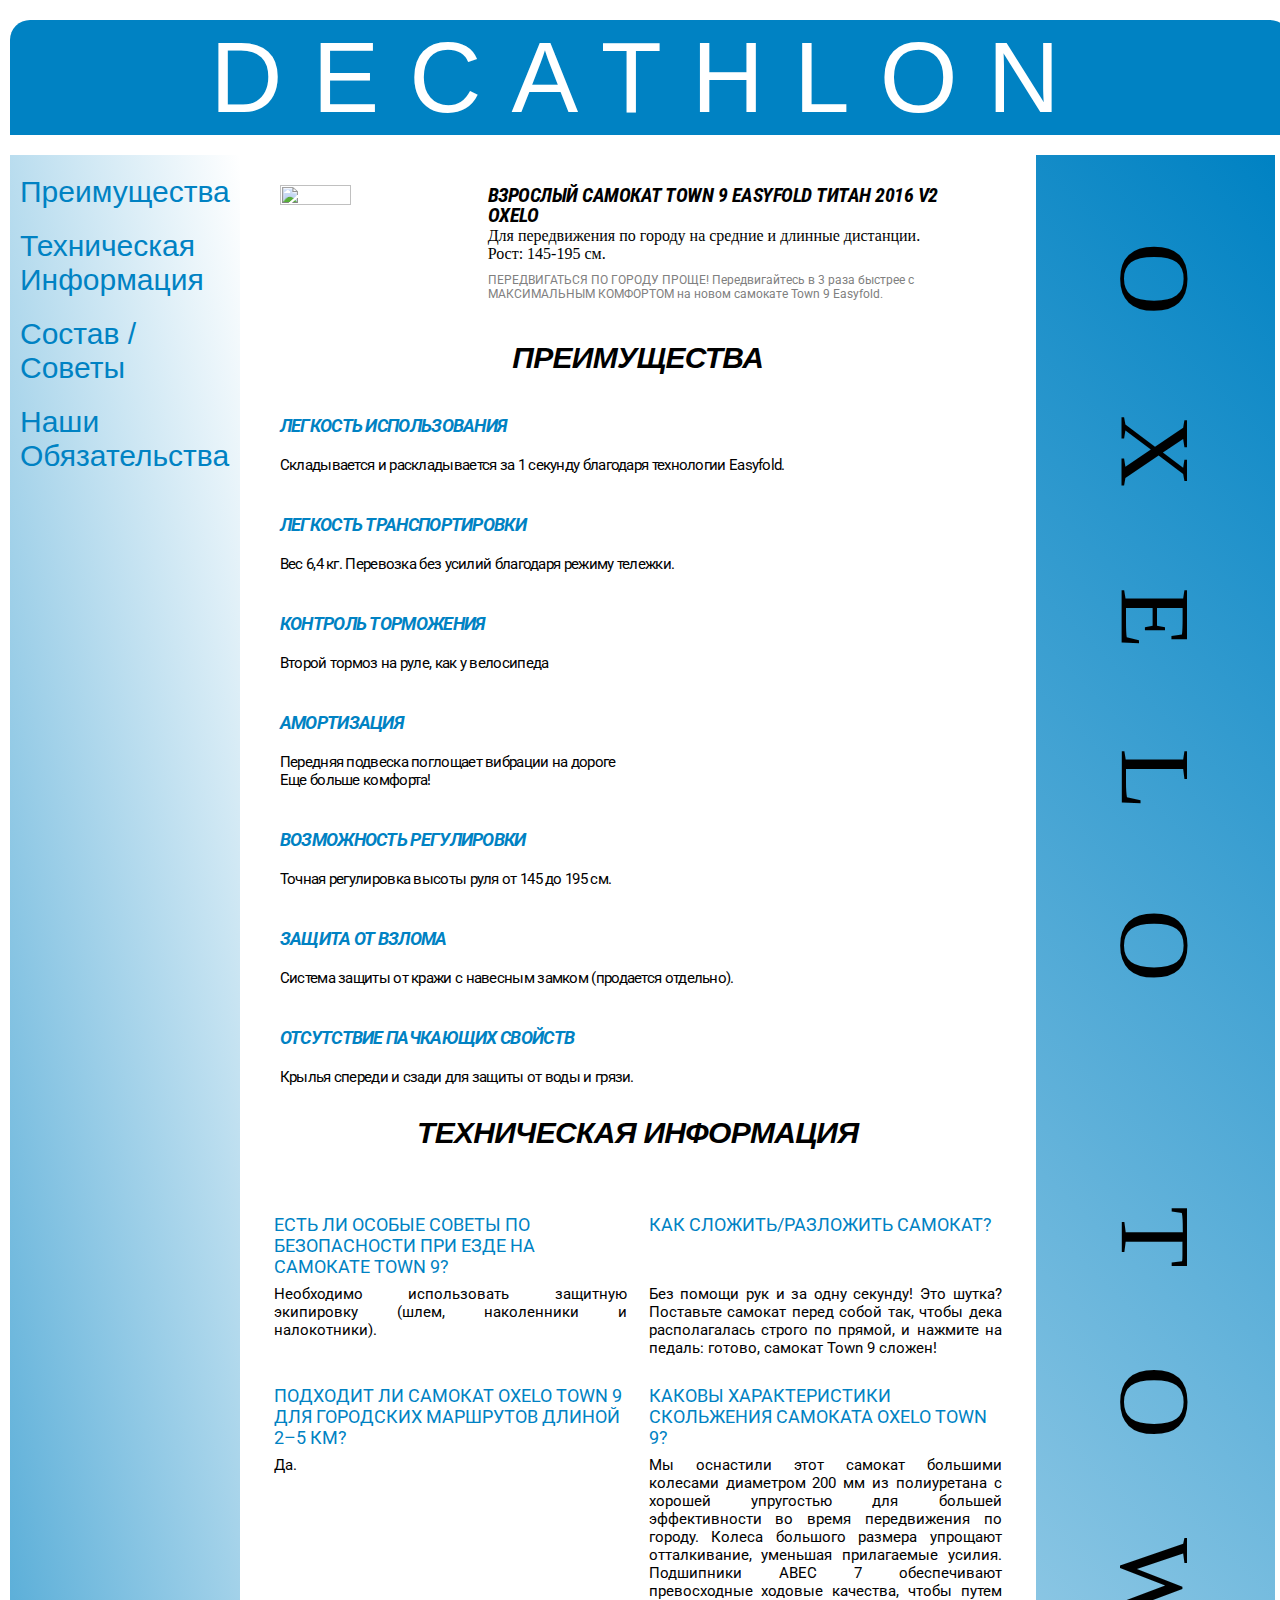
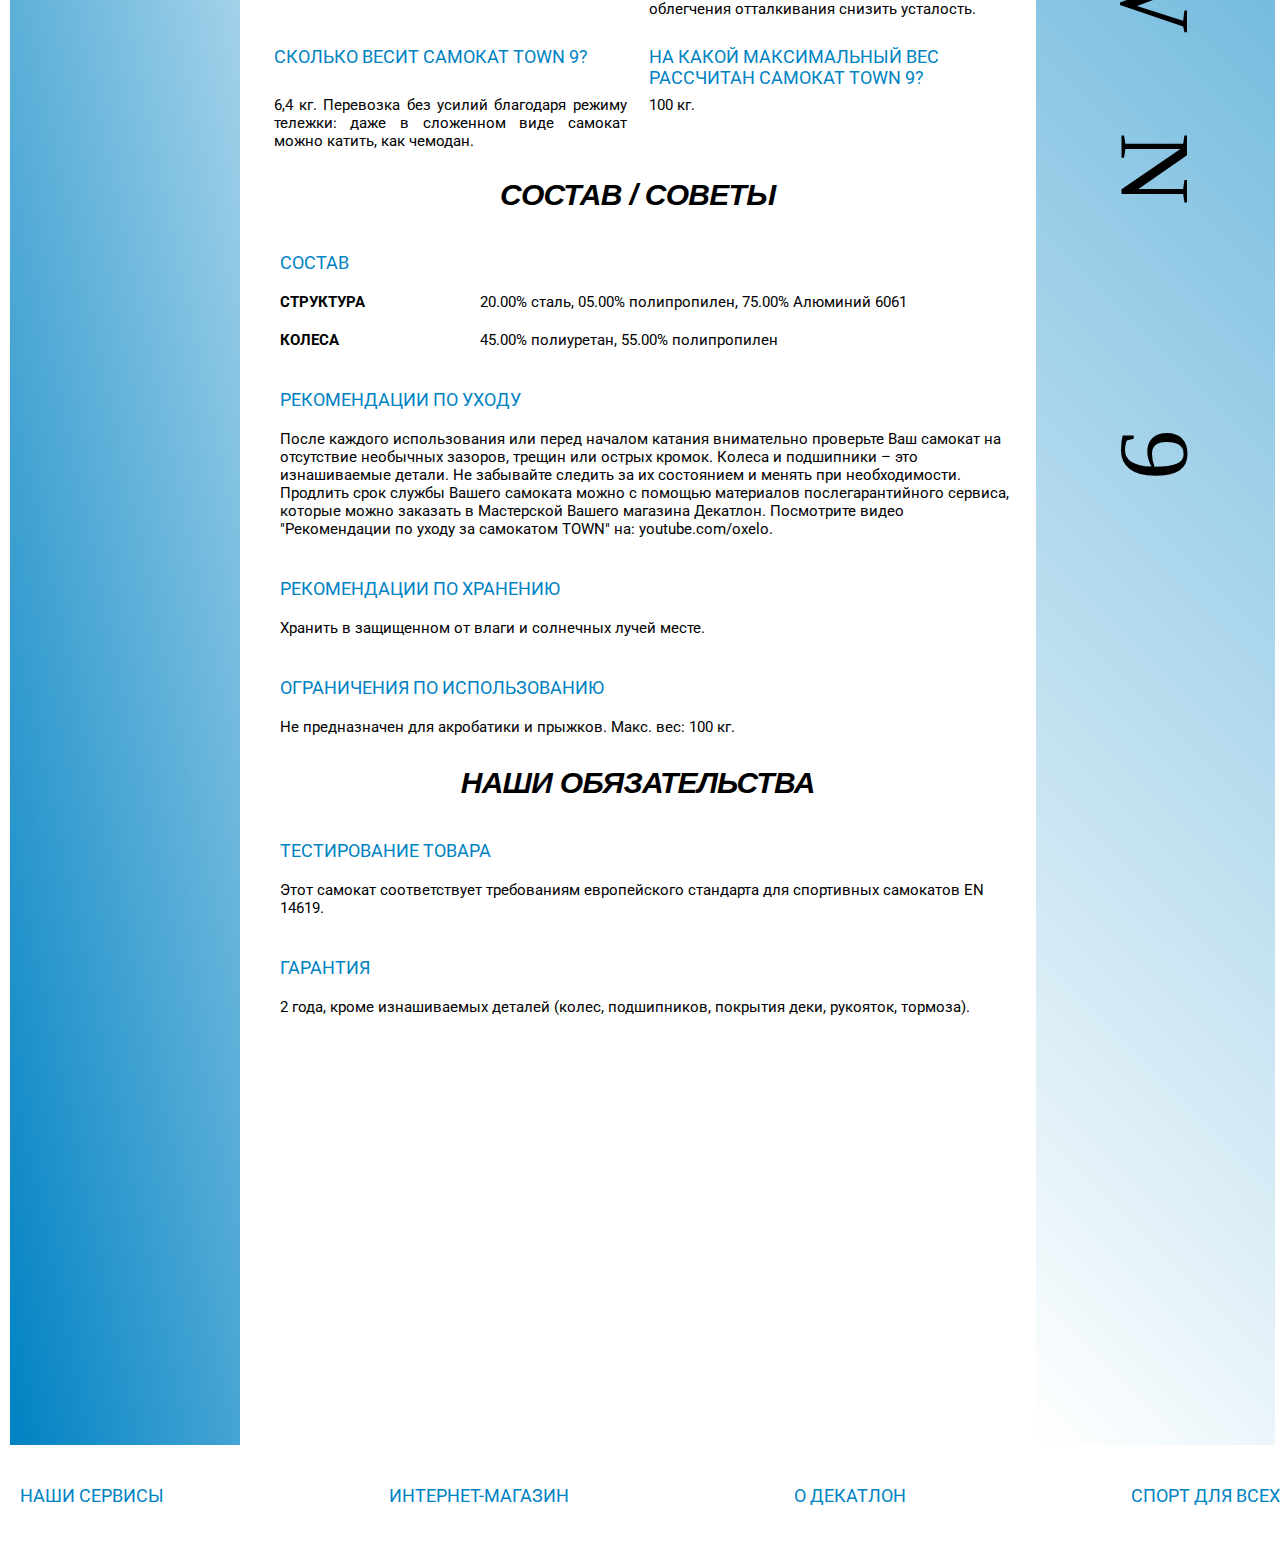
==== index.html @ 81edf1f5 "добавление index" ====
<!DOCTYPE html>
<html>
<head>
  <meta charset="utf-8">
  <meta name="viewport" content="width=device-width">
  <title>Decathlon</title>
  <link rel="stylesheet" href="style.css">
  <style>
      @import url('https://fonts.googleapis.com/css?family=Roboto|Roboto+Condensed');
  </style>
</head>
<body>
  <header>decathlon</header>
  <div class="container">
    <nav>

        <p><a href="#advantage">преимущества</a></p>
        <p><a href="#techInf">техническая информация</a></p>
        <p><a href="#advise">состав / советы</a></p>
        <p><a href="#commitment">наши обязательства</a></p>
           
    </nav>
    <main>
      <div class="info">
        <img class="otstup" width="40%" height="40%" src=https://www.decathlon.ru/media/835/8352904/big_03066967-57f4-4296-993a-b18a57d58a16.jpg>
          <div class="otstup">
            <h1 class="italic-upper">ВЗРОСЛЫЙ САМОКАТ TOWN 9
              EASYFOLD ТИТАН 2016 V2 OXELO</h1>
            <h3 class="explain">Для передвижения по 
              городу на средние и длинные дистанции.<br> Рост: 145-195 см.
            </h3>
            <p class="primanka">ПЕРЕДВИГАТЬСЯ ПО ГОРОДУ ПРОЩЕ!
               Передвигайтесь в 3 раза быстрее с МАКСИМАЛЬНЫМ 
               КОМФОРТОМ на новом самокате Town 9 Easyfold.
              </p>
          </div>
           
      </div>
      <div>
          <dl id="advantage">ПРЕИМУЩЕСТВА
            <dt>ЛЕГКОСТЬ ИСПОЛЬЗОВАНИЯ
              <dd>Складывается и раскладывается
              за 1 секунду благодаря технологии Easyfold.
              </dd>
            </dt>
            <dt>ЛЕГКОСТЬ ТРАНСПОРТИРОВКИ</dt>
              <dd>Вес 6,4 кг. Перевозка без усилий
               благодаря режиму тележки.
              </dd>
            <dt>контроль торможения</dt>
              <dd>Второй тормоз на руле, как у велосипеда</dd>
            <dt>амортизация</dt>
              <dd>Передняя подвеска поглощает вибрации на дороге<br>
              Еще больше комфорта!
              </dd>
            <dt>возможность регулировки</dt>
              <dd>Точная регулировка высоты руля от 145 до 195 см.</dd>
            <dt>защита от взлома</dt>
              <dd>Система защиты от кражи
               с навесным замком (продается отдельно).
              </dd>
            <dt>отсутствие пачкающих свойств</dt>
              <dd>Крылья спереди и сзади для защиты от воды и грязи.</dd>
          </dl>
          <dl id="techInf">техническая информация</dl>
            <table>
              <tr>
                <td>
                  <dt>ЕСТЬ ЛИ ОСОБЫЕ СОВЕТЫ ПО БЕЗОПАСНОСТИ
                  ПРИ ЕЗДЕ НА САМОКАТЕ TOWN 9?</dt>
                </td>
                <td>
                  <dt>как сложить/разложить самокат?</dt>
                </td>
              </tr>
              <tr>
                <td>
                  <dd>Необходимо
                     использовать защитную экипировку
                      (шлем, наколенники и налокотники).</dd>
                
                </td>
                <td>
                  <dd>Без помощи рук и за одну секунду! Это шутка?
                     Поставьте самокат перед собой так, чтобы дека располагалась
                     строго по прямой, и нажмите на педаль:
                      готово, самокат Town 9 сложен!</dd>
                </td>
              </tr>
              <tr>
                  <td>
                    <dt>ПОДХОДИТ ЛИ САМОКАТ OXELO TOWN 9
                       ДЛЯ ГОРОДСКИХ МАРШРУТОВ ДЛИНОЙ 2–5 КМ?</dt>
                  </td>
                  <td>
                    <dt>КАКОВЫ ХАРАКТЕРИСТИКИ СКОЛЬЖЕНИЯ САМОКАТА OXELO TOWN 9?</dt>
                  </td>
                </tr>
                <tr>
                  <td>
                    <dd>Да.</dd>
                  
                  </td>
                  <td>
                    <dd>Мы оснастили этот самокат большими колесами диаметром
                       200 мм из полиуретана с хорошей упругостью для большей
                        эффективности во время передвижения по городу.
                         Колеса большого размера упрощают отталкивание, 
                         уменьшая прилагаемые усилия. Подшипники ABEC 7 
                         обеспечивают превосходные ходовые качества,
                          чтобы путем облегчения отталкивания снизить усталость.</dd>
                  </td>
                </tr>
                <tr>
                    <td>
                      <dt>СКОЛЬКО ВЕСИТ САМОКАТ TOWN 9?</dt>
                    </td>
                    <td>
                      <dt>НА КАКОЙ МАКСИМАЛЬНЫЙ ВЕС РАССЧИТАН САМОКАТ TOWN 9?</dt>
                    </td>
                  </tr>
                  <tr>
                    <td>
                      <dd>6,4 кг. Перевозка без усилий благодаря режиму тележки:
                         даже в сложенном виде самокат можно катить, как чемодан.</dd>
                    
                    </td>
                    <td>
                      <dd>100 кг.</dd>
                    </td>
                  </tr>
            </table>
          <dl id="advise">Состав / Советы</dl>
            <dt>состав</dt>
              <dd><b><pre >СТРУКТУРА</b>&#9;20.00% сталь, 05.00% полипропилен, 75.00% Алюминий 6061</pre></dd>
              <dd><b><pre >КОЛЕСА</b>&#9;45.00% полиуретан, 55.00% полипропилен</pre></dd>
            <dt>рекомендации по уходу</dt>
              <dd>После каждого использования или перед началом катания внимательно проверьте Ваш самокат на отсутствие необычных зазоров, трещин или острых кромок. Колеса и подшипники – это изнашиваемые детали. Не забывайте следить за их состоянием и менять при необходимости. Продлить срок службы Вашего самоката можно с помощью материалов послегарантийного сервиса, которые можно заказать в Мастерской Вашего магазина Декатлон. Посмотрите видео "Рекомендации по уходу за самокатом TOWN" на: youtube.com/oxelo.</dd>
            <dt>рекомендации по хранению</dt>
              <dd>Хранить в защищенном от влаги и солнечных лучей месте.</dd>
            <dt>Ограничения по использованию</dt>
              <dd>Не предназначен для акробатики и прыжков. Макс. вес: 100 кг.</dd>
          <dl id="commitment">Наши обязательства</dl>
            <dt>ТЕСТИРОВАНИЕ ТОВАРА</dt>
              <dd>Этот самокат соответствует требованиям европейского стандарта для спортивных самокатов EN 14619.
              </dd>
            <dt>ГАРАНТИЯ</dt>
              <dd>2 года, кроме изнашиваемых деталей (колес, подшипников, покрытия деки, рукояток, тормоза).
              </dd>
        
        </div>
        <iframe width="560" height="315" src="https://www.youtube.com/embed/gn4fqTqXn50" frameborder="0" allow="autoplay; encrypted-media" allowfullscreen></iframe>
    </main>
    <aside><p>OXELO&nbsp;TOWN&nbsp;9</p></aside>
  </div>
  <footer>
    <div>наши сервисы</div>
    <div>интернет-магазин</div>
    <div>о декатлон</div>
    <div>спорт для всех</div>
  </footer>
</body>
</html>
---- style.css ----
html, body, div, span, applet, object, iframe,
h1, h2, h3, h4, h5, h6, p, blockquote, pre,
a, abbr, acronym, address, big, cite, code,
del, dfn, em, img, ins, kbd, q, s, samp,
small, strike, strong, sub, sup, tt, var,
b, u, i, center,
dl, dt, dd, ol, ul, li,
fieldset, form, label, legend,
table, caption, tbody, tfoot, thead, tr, th, td,
article, aside, canvas, details, embed,
figure, figcaption, footer, header, hgroup,
menu, nav, output, ruby, section, summary,
time, mark, audio, video {
	margin: 0;
	padding: 0;
	border: 0;
	font-size: 100%;
	font: inherit;
	vertical-align: baseline;
}

body{
    width: 100%;
}
header{
    width: 100%;
    border-radius: 20px 20px 0px 0px;
    color: white;
    font-size: 100px;
    font-family:Helvetica, Arial, Sans-serif;
    background: #0082C3;
    text-align: center;
    letter-spacing: 30px;
    text-transform: uppercase;
    margin: 20px 10px;
  }

  .container{
      margin: 0px 10px;
      display: flex;
      /* height: 350px; */
      justify-content: space-between;
      /* padding: 10px; */
      /* margin: 50px; */
      max-width: 100%;
  }
  nav{
      font-size: 30px;
      padding-top:10px;
      padding-left: 10px;
      padding-right: 10px;
      background: linear-gradient(78deg, #0082C3, white);
      width: 25%;      
  }
  main{
      margin: 0 10px;
      padding: 10px;
      width: 60%;
  }
  aside{
      position: relative;
      background: linear-gradient(45deg, white, #0082C3);
      width: 19%;
                 
     
  }
  aside p{
      transform: rotate(90deg);
      font-size: 100px;
      margin-top: 150px;
      letter-spacing: 100px;
  
  }

  footer{
    display: flex;
    color: #0082c3;
    font-size: 18px;
    font-family: 'Roboto', sans-serif;
    margin: 40px 0px 50px 20px;
    text-align: left;
    text-transform: uppercase;
    justify-content: space-between;
    padding: 0 300 px;
      }

  .info{
      display: flex;
      margin-left: 20px;
      margin-top: 20px;
      justify-content: space-between;
  }
  
  .italic-upper{
      font-family: 'Roboto Condensed', sans-serif;
      font-size: 20px;
      padding-bottom: 2px;
      font-weight: bold;
      color: #000;
      letter-spacing: -0.5px;
      text-transform: uppercase;
      font-style: italic;
      line-height: 100%;
  }
  .otstup{
      margin-right: 30px;
  }
  
  }
  .explain {
      font-size: 12px;
      font-weight: bold;
      font-family: 'Roboto', sans-serif;
      margin-top: 10px;
  }
  .primanka{
      color: grey;
      font-size: 12px;
      font-family: 'Roboto', sans-serif;
      margin: 10px 0px;
  }
  #advantage, #techInf, #advise, #commitment{
      margin: 30px 0px;
      /* color: #0082c3; */
      font-family: 'Roboto-Condensed', sans-serif;
      font-style: italic;
      text-transform: uppercase;
  }
  dl{
      margin: 30px;
      text-align: center;
      /* color: #0082c3; */
      font-family: 'Roboto Condensed', sans-serif;
      font-style: italic;
      text-transform: uppercase;
      font-size: 30px;
      font-weight: bold;
      letter-spacing: -0.7px;
  }
  nav a{
    display: block;
    color: #0082c3;
    font-family: 'Roboto-Condensed', sans-serif;
    text-decoration: none;
    font-size: 30px;
    padding: 10px 0px;
    text-transform: capitalize;      
  }
  dt{
    color: #0082c3;
    font-size: 18px;
    font-family: 'Roboto', sans-serif;
    margin: 40px 0px 0px 20px;
    text-align: left;
    text-transform: uppercase;
  }
  dd{
      font-size: 15px;
      text-align: left;
      padding: 20px 0px 0px 20px;
      text-transform: initial;
      font-family: 'Roboto', sans-serif;
      font-weight: normal;
      font-style: normal;
  }
  table{
      width: 100%;
      padding-right: 20px;
  }
  td{
      width: 50%;
  }
  tr{
      display: inline-block;
      margin: -10px;0;
  }
 table dd{
     text-align: justify;
 }
 dd b{
     font-weight: bold;
 }
 pre{
     tab-size: 200px;
 }
 iframe{
     padding: 50px 120px;
 }
 @media only screen and (max-width: 500px) {
     .container {
         display: block;
         font-size: 200px;  
     }
 }
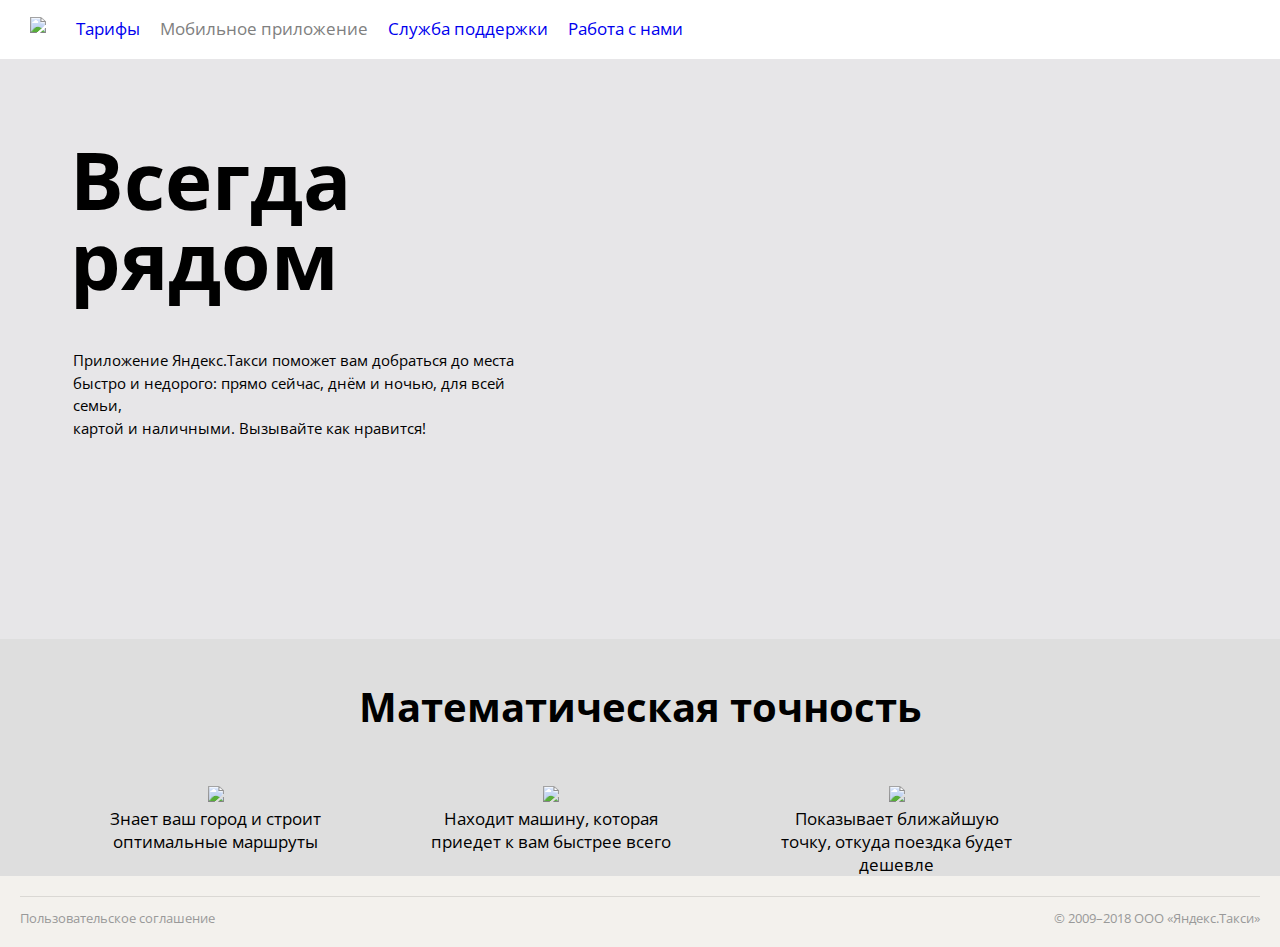
==== commit 23b3e25e: "Практическая работа" ====
--- a/index.html
+++ b/index.html
@@ -1,163 +1,57 @@
 <!DOCTYPE html>
-<html>
+<html lang="en">
 <head>
-  <meta charset="utf-8">
-  <meta name="viewport" content="width=device-width">
-  <title>Decathlon</title>
-  <link rel="stylesheet" href="style.css">
-  <style>
-      @import url('https://fonts.googleapis.com/css?family=Roboto|Roboto+Condensed');
-  </style>
+    <link rel="shortcut icon" href="ico.png" type="image/png">
+    <link rel="stylesheet" href="style.css">
+    <meta charset="UTF-8">
+    <meta name="viewport" content="width=device-width, initial-scale=1.0">
+    <meta http-equiv="X-UA-Compatible" content="ie=edge">
+    <title>Скачайте приложение</title>
+    <link href="https://fonts.googleapis.com/css?family=Open+Sans" rel="stylesheet">
 </head>
 <body>
-  <header>decathlon</header>
-  <div class="container">
-    <nav>
+    <header>
+        <div class="logo"><a href="http://yandex.ru"><img src="logo.png"></a>
+        </div>
+        <div class="tarif"><a href="#">Тарифы</a></div>
+        <div class="mobileApp"><a href="#">Мобильное приложение</a></div>
+        <div class="support"><a href="https://yandex.ru/support/taxi/">Служба поддержки</a></div>
+        <div class="join"><a href="#">Работа с нами</a></div>
+    </header>
+    <main>
+        <div class="alwaysClose">
+            <div class="leftClose">
+            <h1>Всегда<br>рядом</h1>
+            <p class="leftClose">Приложение Яндекс.Такси поможет вам добраться до места<br>быстро и недорого: прямо сейчас, днём и ночью, для всей семьи,<br>картой и наличными. Вызывайте как нравится!</p>
+            </div>
+            <div class="rightClose"></div>
+            <video class="getTaxi" autoplay contrlos loop poster src="https://download.cdn.yandex.net/taxi/taxi-frontend/app/CITI.mp4"></video>
+        </div>
+        <div class="accuracy">
+            <h2>Математическая точность</h2>
+            <div class="pictures"></div>
+                <table>
+                    <tr>
+                <td><img width="300px" src="https://avatars.mds.yandex.net/get-bunker/60661/475e7a2ede86b1a011549f04940d85b3d4a51b4b/orig"></td>
+                <td><img width="300px" src="https:////avatars.mds.yandex.net/get-bunker/135516/d85638c4a6915fcc8d06e1a981930b6b15613a7f/orig"></td>
+                <td><img width="300px" src="https:////avatars.mds.yandex.net/get-bunker/135516/b2bca207db512ffdd4596463ba4d7bd658c00a56/orig"></td>
+                    </tr>
+                    <tr>
+                        <td>
+                            Знает ваш город и строит<br>оптимальные маршруты
+                        </td>
+                        <td>Находит машину, которая<br>приедет к вам быстрее всего</td>
+                        <td>Показывает ближайшую<br>точку, откуда поездка будет<br>дешевле</td>
+                    </tr>    
+                </table>
+        </div> 
 
-        <p><a href="#advantage">преимущества</a></p>
-        <p><a href="#techInf">техническая информация</a></p>
-        <p><a href="#advise">состав / советы</a></p>
-        <p><a href="#commitment">наши обязательства</a></p>
-           
-    </nav>
-    <main>
-      <div class="info">
-        <img class="otstup" width="40%" height="40%" src=https://www.decathlon.ru/media/835/8352904/big_03066967-57f4-4296-993a-b18a57d58a16.jpg>
-          <div class="otstup">
-            <h1 class="italic-upper">ВЗРОСЛЫЙ САМОКАТ TOWN 9
-              EASYFOLD ТИТАН 2016 V2 OXELO</h1>
-            <h3 class="explain">Для передвижения по 
-              городу на средние и длинные дистанции.<br> Рост: 145-195 см.
-            </h3>
-            <p class="primanka">ПЕРЕДВИГАТЬСЯ ПО ГОРОДУ ПРОЩЕ!
-               Передвигайтесь в 3 раза быстрее с МАКСИМАЛЬНЫМ 
-               КОМФОРТОМ на новом самокате Town 9 Easyfold.
-              </p>
-          </div>
-           
-      </div>
-      <div>
-          <dl id="advantage">ПРЕИМУЩЕСТВА
-            <dt>ЛЕГКОСТЬ ИСПОЛЬЗОВАНИЯ
-              <dd>Складывается и раскладывается
-              за 1 секунду благодаря технологии Easyfold.
-              </dd>
-            </dt>
-            <dt>ЛЕГКОСТЬ ТРАНСПОРТИРОВКИ</dt>
-              <dd>Вес 6,4 кг. Перевозка без усилий
-               благодаря режиму тележки.
-              </dd>
-            <dt>контроль торможения</dt>
-              <dd>Второй тормоз на руле, как у велосипеда</dd>
-            <dt>амортизация</dt>
-              <dd>Передняя подвеска поглощает вибрации на дороге<br>
-              Еще больше комфорта!
-              </dd>
-            <dt>возможность регулировки</dt>
-              <dd>Точная регулировка высоты руля от 145 до 195 см.</dd>
-            <dt>защита от взлома</dt>
-              <dd>Система защиты от кражи
-               с навесным замком (продается отдельно).
-              </dd>
-            <dt>отсутствие пачкающих свойств</dt>
-              <dd>Крылья спереди и сзади для защиты от воды и грязи.</dd>
-          </dl>
-          <dl id="techInf">техническая информация</dl>
-            <table>
-              <tr>
-                <td>
-                  <dt>ЕСТЬ ЛИ ОСОБЫЕ СОВЕТЫ ПО БЕЗОПАСНОСТИ
-                  ПРИ ЕЗДЕ НА САМОКАТЕ TOWN 9?</dt>
-                </td>
-                <td>
-                  <dt>как сложить/разложить самокат?</dt>
-                </td>
-              </tr>
-              <tr>
-                <td>
-                  <dd>Необходимо
-                     использовать защитную экипировку
-                      (шлем, наколенники и налокотники).</dd>
-                
-                </td>
-                <td>
-                  <dd>Без помощи рук и за одну секунду! Это шутка?
-                     Поставьте самокат перед собой так, чтобы дека располагалась
-                     строго по прямой, и нажмите на педаль:
-                      готово, самокат Town 9 сложен!</dd>
-                </td>
-              </tr>
-              <tr>
-                  <td>
-                    <dt>ПОДХОДИТ ЛИ САМОКАТ OXELO TOWN 9
-                       ДЛЯ ГОРОДСКИХ МАРШРУТОВ ДЛИНОЙ 2–5 КМ?</dt>
-                  </td>
-                  <td>
-                    <dt>КАКОВЫ ХАРАКТЕРИСТИКИ СКОЛЬЖЕНИЯ САМОКАТА OXELO TOWN 9?</dt>
-                  </td>
-                </tr>
-                <tr>
-                  <td>
-                    <dd>Да.</dd>
-                  
-                  </td>
-                  <td>
-                    <dd>Мы оснастили этот самокат большими колесами диаметром
-                       200 мм из полиуретана с хорошей упругостью для большей
-                        эффективности во время передвижения по городу.
-                         Колеса большого размера упрощают отталкивание, 
-                         уменьшая прилагаемые усилия. Подшипники ABEC 7 
-                         обеспечивают превосходные ходовые качества,
-                          чтобы путем облегчения отталкивания снизить усталость.</dd>
-                  </td>
-                </tr>
-                <tr>
-                    <td>
-                      <dt>СКОЛЬКО ВЕСИТ САМОКАТ TOWN 9?</dt>
-                    </td>
-                    <td>
-                      <dt>НА КАКОЙ МАКСИМАЛЬНЫЙ ВЕС РАССЧИТАН САМОКАТ TOWN 9?</dt>
-                    </td>
-                  </tr>
-                  <tr>
-                    <td>
-                      <dd>6,4 кг. Перевозка без усилий благодаря режиму тележки:
-                         даже в сложенном виде самокат можно катить, как чемодан.</dd>
-                    
-                    </td>
-                    <td>
-                      <dd>100 кг.</dd>
-                    </td>
-                  </tr>
-            </table>
-          <dl id="advise">Состав / Советы</dl>
-            <dt>состав</dt>
-              <dd><b><pre >СТРУКТУРА</b>&#9;20.00% сталь, 05.00% полипропилен, 75.00% Алюминий 6061</pre></dd>
-              <dd><b><pre >КОЛЕСА</b>&#9;45.00% полиуретан, 55.00% полипропилен</pre></dd>
-            <dt>рекомендации по уходу</dt>
-              <dd>После каждого использования или перед началом катания внимательно проверьте Ваш самокат на отсутствие необычных зазоров, трещин или острых кромок. Колеса и подшипники – это изнашиваемые детали. Не забывайте следить за их состоянием и менять при необходимости. Продлить срок службы Вашего самоката можно с помощью материалов послегарантийного сервиса, которые можно заказать в Мастерской Вашего магазина Декатлон. Посмотрите видео "Рекомендации по уходу за самокатом TOWN" на: youtube.com/oxelo.</dd>
-            <dt>рекомендации по хранению</dt>
-              <dd>Хранить в защищенном от влаги и солнечных лучей месте.</dd>
-            <dt>Ограничения по использованию</dt>
-              <dd>Не предназначен для акробатики и прыжков. Макс. вес: 100 кг.</dd>
-          <dl id="commitment">Наши обязательства</dl>
-            <dt>ТЕСТИРОВАНИЕ ТОВАРА</dt>
-              <dd>Этот самокат соответствует требованиям европейского стандарта для спортивных самокатов EN 14619.
-              </dd>
-            <dt>ГАРАНТИЯ</dt>
-              <dd>2 года, кроме изнашиваемых деталей (колес, подшипников, покрытия деки, рукояток, тормоза).
-              </dd>
-        
-        </div>
-        <iframe width="560" height="315" src="https://www.youtube.com/embed/gn4fqTqXn50" frameborder="0" allow="autoplay; encrypted-media" allowfullscreen></iframe>
     </main>
-    <aside><p>OXELO&nbsp;TOWN&nbsp;9</p></aside>
-  </div>
-  <footer>
-    <div>наши сервисы</div>
-    <div>интернет-магазин</div>
-    <div>о декатлон</div>
-    <div>спорт для всех</div>
-  </footer>
+    <footer>
+        <div><a href="https://yandex.ru/legal/taxi_termsofuse/">Пользовательское соглашение</a></div>
+        <div>© 2009–2018  ООО «Яндекс.Такси»</div>
+
+    </footer>
+
 </body>
 </html>--- a/style.css
+++ b/style.css
@@ -20,175 +20,104 @@
 }
 
 body{
-    width: 100%;
+    margin: 0;
+    font-family: 'Open Sans', sans-serif;
+    font-size: 17px;
+    overflow-x: hidden;
+    background: #f3f1ed;
 }
+
 header{
-    width: 100%;
-    border-radius: 20px 20px 0px 0px;
-    color: white;
-    font-size: 100px;
-    font-family:Helvetica, Arial, Sans-serif;
-    background: #0082C3;
+    margin-left: 0px;
+    display: flex;
+    background: white;
+    height: 59px;
+    /* position: relative; */
+}
+.logo{
+    margin: 15px 30px 0px 30px;
+}
+.tarif, .mobileApp, .support, .join{
+    margin-top: 17px;
+    margin-right: 20px;
+}
+a:link{
+    /* color:black; */
+    text-decoration: none;
+}
+a:hover{
+    color: red !important;
+}
+a:visited{
+    color: black;
+}
+.mobileApp a:link{
+    color: grey;
+}
+.mobileApp a:visited{
+    color: grey;
+}
+.alwaysClose{
+    display: flex;
+    height: 500px;
+    background: #E7E6E8;
+    padding: 80px 0px 0px 70px;
+    overflow: hidden;
+
+}
+
+h1 {
+    font-size: 80px;
+    font-weight: bold;
+    line-height: 100%;
+    }
+p.leftClose{
+    margin: 50px 0 0 3px;
+    font-size: 15px;
+    line-height: 150%;
+    overflow: visible;
+    }
+.leftClose{
+    z-index: 10;
+    
+}
+.rightClose{
+    z-index: unset;
+    overflow: hidden;
+    margin-left: -350px;
+        
+}
+.getTaxi{
+    margin-top: -300px;
+    width: 1130px;
+    height: 968px; 
+}
+.accuracy{
+    padding-top: 40px;
+    background: #dedede;
+}
+
+h2{
+    font-size: 40px;
+    font-weight: bolder;
     text-align: center;
-    letter-spacing: 30px;
-    text-transform: uppercase;
-    margin: 20px 10px;
-  }
+}
 
-  .container{
-      margin: 0px 10px;
-      display: flex;
-      /* height: 350px; */
-      justify-content: space-between;
-      /* padding: 10px; */
-      /* margin: 50px; */
-      max-width: 100%;
-  }
-  nav{
-      font-size: 30px;
-      padding-top:10px;
-      padding-left: 10px;
-      padding-right: 10px;
-      background: linear-gradient(78deg, #0082C3, white);
-      width: 25%;      
-  }
-  main{
-      margin: 0 10px;
-      padding: 10px;
-      width: 60%;
-  }
-  aside{
-      position: relative;
-      background: linear-gradient(45deg, white, #0082C3);
-      width: 19%;
-                 
-     
-  }
-  aside p{
-      transform: rotate(90deg);
-      font-size: 100px;
-      margin-top: 150px;
-      letter-spacing: 100px;
-  
-  }
-
-  footer{
+table{
+    padding-top: 50px;
+    border-spacing: 110px 0;
+    text-align: center;
+}
+footer{
     display: flex;
-    color: #0082c3;
-    font-size: 18px;
-    font-family: 'Roboto', sans-serif;
-    margin: 40px 0px 50px 20px;
-    text-align: left;
-    text-transform: uppercase;
     justify-content: space-between;
-    padding: 0 300 px;
-      }
-
-  .info{
-      display: flex;
-      margin-left: 20px;
-      margin-top: 20px;
-      justify-content: space-between;
-  }
-  
-  .italic-upper{
-      font-family: 'Roboto Condensed', sans-serif;
-      font-size: 20px;
-      padding-bottom: 2px;
-      font-weight: bold;
-      color: #000;
-      letter-spacing: -0.5px;
-      text-transform: uppercase;
-      font-style: italic;
-      line-height: 100%;
-  }
-  .otstup{
-      margin-right: 30px;
-  }
-  
-  }
-  .explain {
-      font-size: 12px;
-      font-weight: bold;
-      font-family: 'Roboto', sans-serif;
-      margin-top: 10px;
-  }
-  .primanka{
-      color: grey;
-      font-size: 12px;
-      font-family: 'Roboto', sans-serif;
-      margin: 10px 0px;
-  }
-  #advantage, #techInf, #advise, #commitment{
-      margin: 30px 0px;
-      /* color: #0082c3; */
-      font-family: 'Roboto-Condensed', sans-serif;
-      font-style: italic;
-      text-transform: uppercase;
-  }
-  dl{
-      margin: 30px;
-      text-align: center;
-      /* color: #0082c3; */
-      font-family: 'Roboto Condensed', sans-serif;
-      font-style: italic;
-      text-transform: uppercase;
-      font-size: 30px;
-      font-weight: bold;
-      letter-spacing: -0.7px;
-  }
-  nav a{
-    display: block;
-    color: #0082c3;
-    font-family: 'Roboto-Condensed', sans-serif;
-    text-decoration: none;
-    font-size: 30px;
-    padding: 10px 0px;
-    text-transform: capitalize;      
-  }
-  dt{
-    color: #0082c3;
-    font-size: 18px;
-    font-family: 'Roboto', sans-serif;
-    margin: 40px 0px 0px 20px;
-    text-align: left;
-    text-transform: uppercase;
-  }
-  dd{
-      font-size: 15px;
-      text-align: left;
-      padding: 20px 0px 0px 20px;
-      text-transform: initial;
-      font-family: 'Roboto', sans-serif;
-      font-weight: normal;
-      font-style: normal;
-  }
-  table{
-      width: 100%;
-      padding-right: 20px;
-  }
-  td{
-      width: 50%;
-  }
-  tr{
-      display: inline-block;
-      margin: -10px;0;
-  }
- table dd{
-     text-align: justify;
- }
- dd b{
-     font-weight: bold;
- }
- pre{
-     tab-size: 200px;
- }
- iframe{
-     padding: 50px 120px;
- }
- @media only screen and (max-width: 500px) {
-     .container {
-         display: block;
-         font-size: 200px;  
-     }
- }+    margin: 20px;
+    border-top: 1px solid rgba(0,0,0,.1);
+    font-size: small;
+    padding: 12px 0 0;
+    color: #999;
+}
+footer a:link, a:visited{
+    color: #999;
+    font-size: small;
+}
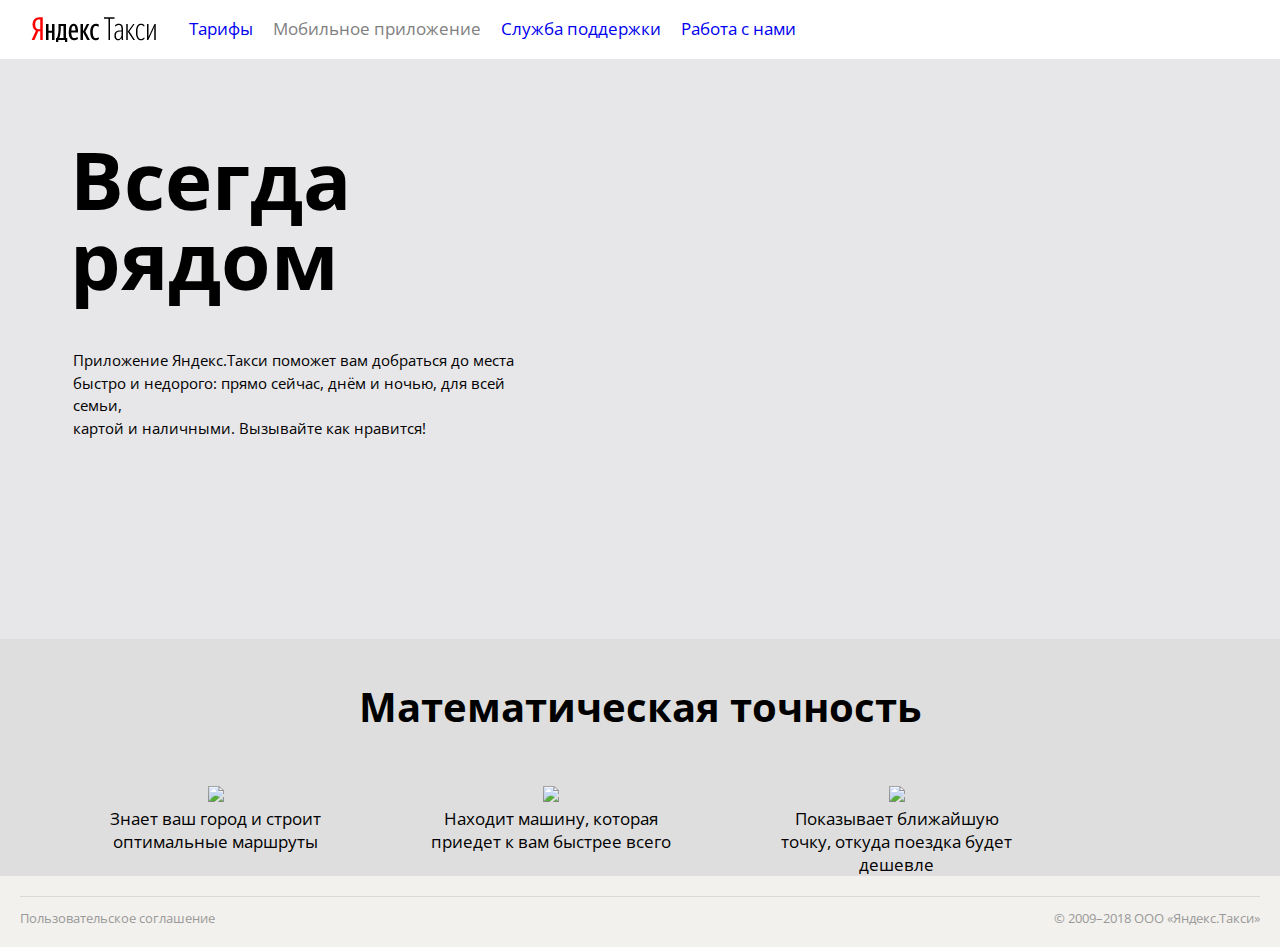
==== commit b16a8963: "И снова поменял ссылку на лого" ====
--- a/index.html
+++ b/index.html
@@ -11,7 +11,7 @@
 </head>
 <body>
     <header>
-        <div class="logo"><a href="http://yandex.ru"><img src="logo.png"></a>
+        <div class="logo"><a href="http://yandex.ru"><img src="https://i1kk.github.io/logo.PNG"></a>
         </div>
         <div class="tarif"><a href="#">Тарифы</a></div>
         <div class="mobileApp"><a href="#">Мобильное приложение</a></div>
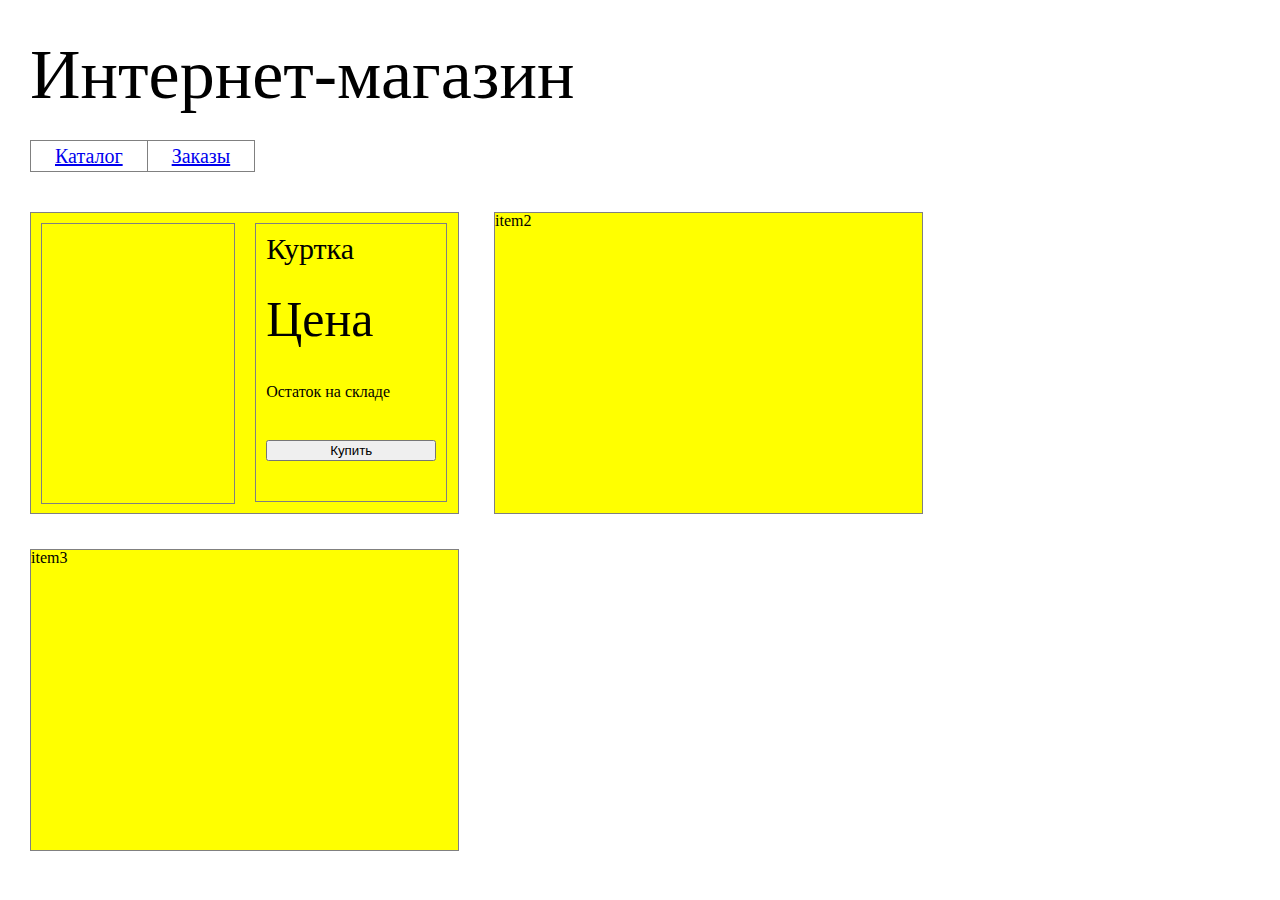
==== commit 3ac6a032: "kursach" ====
--- a/index.html
+++ b/index.html
@@ -1,57 +1,74 @@
 <!DOCTYPE html>
 <html lang="en">
 <head>
-    <link rel="shortcut icon" href="ico.png" type="image/png">
-    <link rel="stylesheet" href="style.css">
     <meta charset="UTF-8">
     <meta name="viewport" content="width=device-width, initial-scale=1.0">
     <meta http-equiv="X-UA-Compatible" content="ie=edge">
-    <title>Скачайте приложение</title>
-    <link href="https://fonts.googleapis.com/css?family=Open+Sans" rel="stylesheet">
+    <title>Интернет-магазин</title>
+    <link rel="stylesheet" href="reset.css">
+    <link rel="stylesheet" href="styles.css">
+    <script src="main.js"></script>
 </head>
+
 <body>
-    <header>
-        <div class="logo"><a href="http://yandex.ru"><img src="https://i1kk.github.io/logo.PNG"></a>
-        </div>
-        <div class="tarif"><a href="#">Тарифы</a></div>
-        <div class="mobileApp"><a href="#">Мобильное приложение</a></div>
-        <div class="support"><a href="https://yandex.ru/support/taxi/">Служба поддержки</a></div>
-        <div class="join"><a href="#">Работа с нами</a></div>
-    </header>
-    <main>
-        <div class="alwaysClose">
-            <div class="leftClose">
-            <h1>Всегда<br>рядом</h1>
-            <p class="leftClose">Приложение Яндекс.Такси поможет вам добраться до места<br>быстро и недорого: прямо сейчас, днём и ночью, для всей семьи,<br>картой и наличными. Вызывайте как нравится!</p>
-            </div>
-            <div class="rightClose"></div>
-            <video class="getTaxi" autoplay contrlos loop poster src="https://download.cdn.yandex.net/taxi/taxi-frontend/app/CITI.mp4"></video>
-        </div>
-        <div class="accuracy">
-            <h2>Математическая точность</h2>
-            <div class="pictures"></div>
-                <table>
+    <div id="win" style = display:none>
+   <div class="overlay"></div>
+      <div class="visible">
+        <h1>Заказ товара</h1>
+          <div class="content">
+                <form action="index.html" method="GET">
+                    <table>
+                        <tr>
+                            
+                            <td><input type="text" placeholder="Ваше имя"></td>
+                        </tr>
                     <tr>
-                <td><img width="300px" src="https://avatars.mds.yandex.net/get-bunker/60661/475e7a2ede86b1a011549f04940d85b3d4a51b4b/orig"></td>
-                <td><img width="300px" src="https:////avatars.mds.yandex.net/get-bunker/135516/d85638c4a6915fcc8d06e1a981930b6b15613a7f/orig"></td>
-                <td><img width="300px" src="https:////avatars.mds.yandex.net/get-bunker/135516/b2bca207db512ffdd4596463ba4d7bd658c00a56/orig"></td>
+                        <td><input type="email" placeholder="Ваш e-mail"></td>
+                    </tr>
+                    <tr>
+                        <td><input type="text" placeholder="Ваш телефон"></td>
                     </tr>
                     <tr>
                         <td>
-                            Знает ваш город и строит<br>оптимальные маршруты
-                        </td>
-                        <td>Находит машину, которая<br>приедет к вам быстрее всего</td>
-                        <td>Показывает ближайшую<br>точку, откуда поездка будет<br>дешевле</td>
-                    </tr>    
-                </table>
-        </div> 
+                            <input type="text" placeholder="Количество">
+                            <select name="number" id="123">
+                                <option value="1">1</option>
+                                <option value="2">2</option>
+                                <option value="3">3</option>
+                                <option value="4">4</option>
+                                <option value="5">5</option>
+                            </select></td>
+                    </tr>
+                    </table>
+                </form>
+                
+                    
+          </div>
+        <button type="button" onClick="getElementById('win').style.display='none';">закрыть</button>
+    </div>
+</div>
+    <header>
+        <h1>Интернет-магазин</h1>
+        <table class="tableHead">
+        <tr>
+            <td><a href="#">Каталог</a></td>
+            <td><a href="zakaz.html">Заказы</a></td>
 
+        </tr>
+    </table>
+    </header>
+    <main>
+        <div>
+            <div class="image"><img class="img" src="https://www.decathlon.ru/media/818/8186331/big_8ce8e88b-a349-4bb5-a899-022fc475c877.jpg" alt=""></div>
+            <div class="desc">
+                <p class="name">Куртка</p>
+                <p class="price">Цена</p>
+                <p class="rest">Остаток на складе</p>
+                <button onClick="getElementById('win').removeAttribute('style');" type="button">Купить</button>
+            </div>
+        </div>
+        <div>item2</div>
+        <div>item3</div>
     </main>
-    <footer>
-        <div><a href="https://yandex.ru/legal/taxi_termsofuse/">Пользовательское соглашение</a></div>
-        <div>© 2009–2018  ООО «Яндекс.Такси»</div>
-
-    </footer>
-
 </body>
 </html>--- a/styles.css
+++ b/styles.css
@@ -0,0 +1,98 @@
+header {
+    margin: 40px 0 40px 30px;
+   
+}
+
+h1{
+    font-size: 70px;
+}
+.tableHead {
+    margin: 30px 0;
+    font-size: 20px;
+    border-collapse: collapse;
+}
+
+td {
+    border: 1px solid grey;
+    padding: 5px 24px;
+}
+
+main {
+    height: 100%;
+    margin: 0 30px;
+    display: flex;
+    flex-wrap: wrap;
+    
+    }
+main div {
+    display: flex;
+    position: relative;
+    background: yellow;
+    border: 1px solid grey;
+    height: 300px;
+    width: 35%;
+    margin: 0 35px 35px 0;
+    
+}
+.image, .desc {
+    height: 279px;
+    width: 45%;
+    margin: 10px;
+}
+.desc {
+    box-sizing: border-box;
+    padding: 10px;
+    flex-direction: column;  
+}
+
+.name {
+    font-size: 30px;
+    margin-bottom: 30px;
+}
+.price {
+    font-size: 50px;
+    margin-bottom: 40px;
+}
+.rest {
+    margin-bottom: 40px;
+    
+}
+
+.overlay {
+	background: #000;
+	position: fixed;
+	left: 0;
+	right: 0;
+	top: 0;
+	bottom: 0;
+	z-index: 1000;
+    opacity: .5;
+    }
+.visible {
+	background: #fff;
+	position: fixed;
+	left: 50%;
+	top: 50%;
+	margin-top: -200px;
+	overflow: hidden;
+	z-index: 2000;
+	width: 500px;
+	padding: 0px;
+    margin-left: -250px;
+    text-align: center;
+}
+
+.content {
+	padding: 0 1em;
+	border-top: 1px solid #ccc;
+	border-bottom: 1px solid #ccc;
+    background: WhiteSmoke;
+}
+    
+.visible h1{
+    font-size: 40px;
+}
+
+.img {
+    width: 100%;
+}